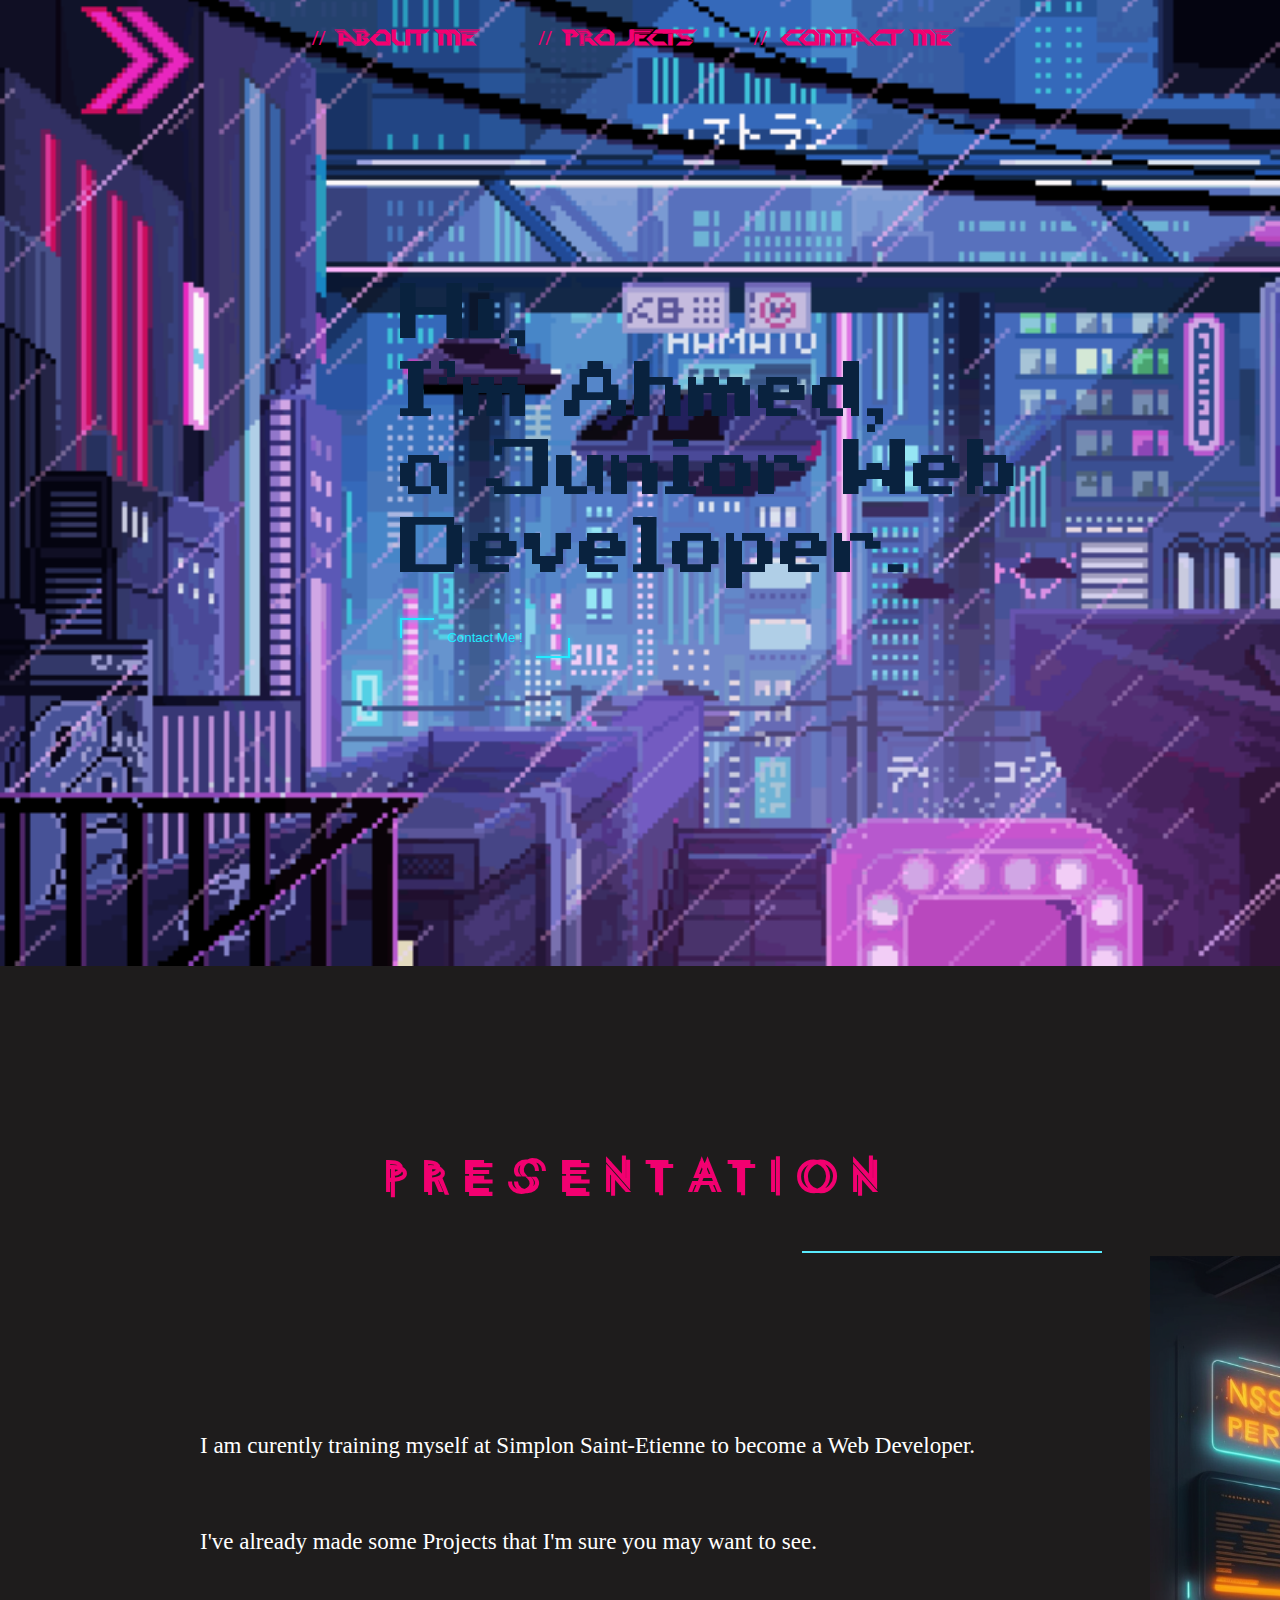
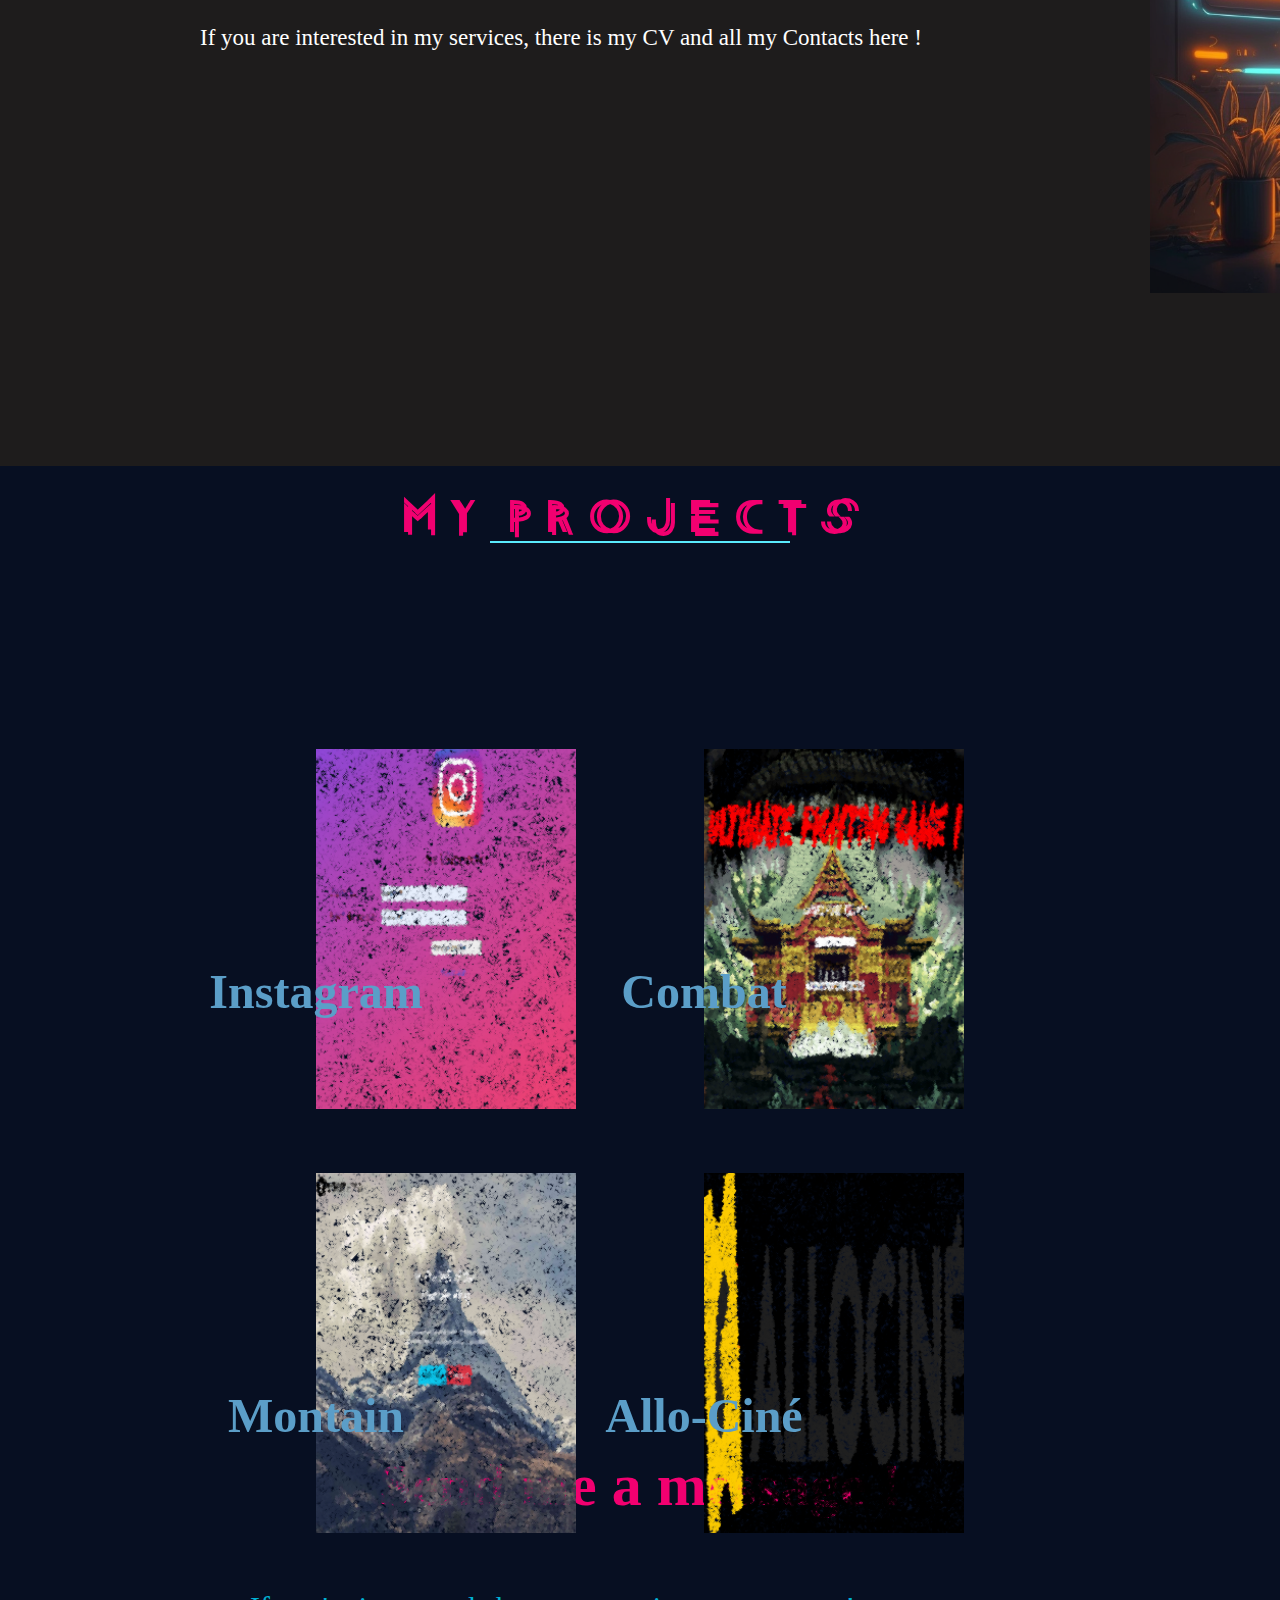
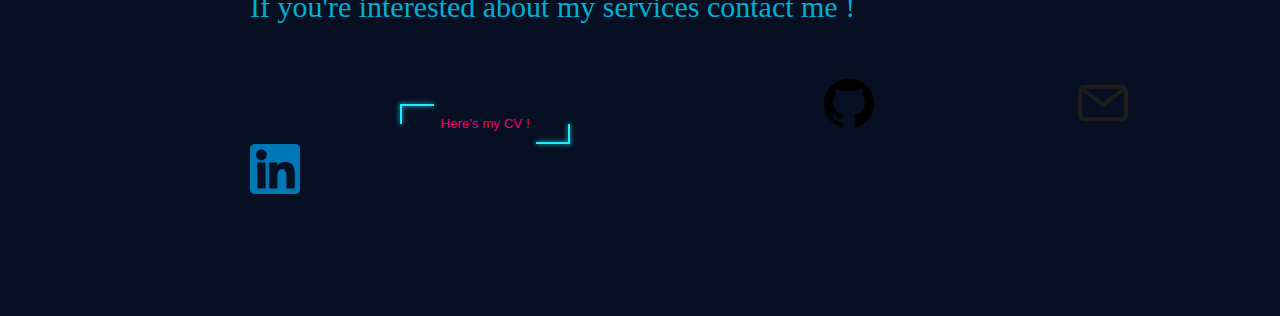
==== index.html @ 4531cb44 "ok" ====
<!DOCTYPE html>
<html lang="en">
<head>
    <meta charset="UTF-8">
    <meta http-equiv="X-UA-Compatible" content="IE=edge">
    <meta name="viewport" content="width=device-width, initial-scale=1.0">
    <link rel="stylesheet" href="Assets/style.css">  
    <link rel="stylesheet" href="Assets/projet.css"> 
    <link href="https://cdn.jsdelivr.net/npm/bootstrap@5.3.0-alpha1/dist/css/bootstrap.min.css" rel="stylesheet" integrity="sha384-GLhlTQ8iRABdZLl6O3oVMWSktQOp6b7In1Zl3/Jr59b6EGGoI1aFkw7cmDA6j6gD" crossorigin="anonymous">   
    <title>Portfolio Ahmed</title>
</head>
<body>
    <div>
        <nav>
            <ul class="nav-links">
                <li><a href="#Presentation">// About me</a></li>
                <li><a href="#My Projects">// Projects</a></li>
                <li><a href="#Contact">// Contact me</a></li>
              </ul>
        </nav>
    </div>
    <div id="intro">
        <p class="p-intro">Hi,<br> I'm Ahmed,<br> a Junior Web Developer.</p>
        <a href="#Contact"><button class="custom-btn btn-7"><span>Contact Me !</span></button></a>
    </div>
    <div id="Presentation">
        <div>
            <div>
        <h1 class="hpres">Presentation</h1>
        <hr style="margin-bottom: 110px; width: 300px; margin-left: 802px; color: #59eafd; border: solid 1.9px;">
        <p class="ppres">I am curently training myself at Simplon Saint-Etienne to become a Web Developer.</p>
        <p class="ppres">I've already made some Projects that I'm sure you may want to see.</p>
        <p class="ppres">If you are interested in my services, there is my CV and all my Contacts here !</p>
            </div>
        </div>
    </div>
    <div id="My Projects">
        <div id="bodyproj">
            <h1 class="hproj">My Projects</h1>
            <hr style="margin-bottom: 110px; width: 300px; margin-left: 0px; color: #59eafd; border: solid 1.9px;">
            <main>
                <div class="cards">
                    <a href="https://julien-ahmed-instagram.projets.garage404.com/"> <div class="card">
                        <div class="card__image">
                            <div class="card__image--inner"></div>
                        </div>
                        <div class="card__text">
                             <span class="card__text--inner">Instagram</span>
                        </div></a>
                    </div>
                    <a href="https://ahmed-semih-serhat-tpc.projets.garage404.com/"><div class="card">
                        <div class="card__image">
                            <div class="card__image--inner"></div>
                        </div>
                        <div class="card__text">
                            <span class="card__text--inner">Combat</span>
                        </div></a>
                    </div>
                    <a href="https://ahmed-themountain.projets.garage404.com/"><div class="card">
                        <div class="card__image">
                            <div class="card__image--inner"></div>
                        </div>
                        <div class="card__text">
                            <span class="card__text--inner">Montain</span>
                        </div></a>
                    </div>
                    <a href="https://ahmed-semih-serhat-pac.projets.garage404.com/"><div class="card">
                        <div class="card__image">
                            <div class="card__image--inner"></div>
                        </div>
                        <div class="card__text">
                            <span class="card__text--inner">Allo-Ciné</span>
                        </div></a>
                    </div>
                </div>
            </main>
        </div>
    </div>
    <div id="Contact">
        <h1 class="h1cont">Send me a message !</h1>
        <p class="pcont">If you're interested about my services contact me !</p>
        <div class="d-cont">
            <button class="custom-btn btn-7"><a class="a-cv" href="../CV-Dev-Web.pdf" download><span>Here's my CV !</span></a></button>
            <a href="https://github.com/essiens0025" target="_blank"><img style="width: 50px; margin-left: 250px" src="../logo-github.png"></a>
            <a href="mailto:mahihenni.ahmed1@gmail.com?"><img src="../mail2.png" class="mail"></a> 
            <a href="https://www.linkedin.com/in/ahmed-mahihenni-087325206/" target="_blank"><img style="width: 50px; margin-left: 250px;"src="../linkedin.png"></a>
        </div> 
    </div>
    <script src="proj.js"></script>
</body>
</html>
---- Assets/style.css ----
@font-face {
  font-family: 'entan';
  src: url('../Entanglement-rgpRB.ttf') format('truetype');
  font-weight: normal;
  font-style: normal;
}
@font-face {
  font-family: 'futu';
  src: url('../pdark.ttf') format('truetype');
  font-weight: normal;
  font-style: normal;
}
@font-face {
  font-family: 'pixo';
  src: url('../SuperLegendBoy-4w8Y.ttf') format('truetype');
  font-weight: normal;
  font-style: normal;
}
nav {
  display: flex;
  justify-content:center;
  align-items: center;
  top: 25px;
  background-color: transparent;
  font-family: 'Open Sans', sans-serif;
  position: relative;
}

.nav-links {
  display: flex;
  justify-content: space-between;
  width: 50%;
  margin-right: 1rem;
}

.nav-links li {
  list-style: none;
}

.nav-links a {
  color: #f20070;
  text-decoration: none;
  letter-spacing: 1px;
  font-weight: bold;
  font-family: futu;
  font-size: 22px;
  position: relative;
}

.nav-links a::before {
  content: '';
  position: absolute;
  width: 100%;
  height: 2px;
  bottom: -5px;
  left: 0;
  background-color: 
  #5b9ec8;
  visibility: hidden;
  transform: scaleX(0);
  transition: all 0.3s ease-in-out 0s;
}

.nav-links a:hover::before {
  visibility: visible;
  transform: scaleX(1);
}

.nav-links a::after {
  content: '';
  position: absolute;
  width: 100%;
  height: 2px;
  top: -5px;
  left: 0;
  background-color: #59eafd;
  visibility: hidden;
  transform: scaleX(0);
  transition: all 0.3s ease-in-out 0s;
}

.nav-links a:hover::after {
  visibility: visible;
  transform: scaleX(1);
}

#intro{
    background-image: url(../bg-intro.gif);
    background-position: center;
    background-repeat: no-repeat;
    background-size:cover;
    height: 990px;
    margin-top: -50px;
   
    
}
.p-intro{
    color: #09223e;
    font-size: 70px;
    font-family: pixo;
    margin-left: 400px;
    padding-top: 300px;
}

body{
margin: 0;
padding: 0;
}
.frame {
  width: 90%;
  margin: 40px auto;
  text-align: center;
}
.custom-btn {
  color: #fff;
  width: 170px;
  height: 40px;
  
  font-family: 'Lato', sans-serif;
  font-weight: 500;
  background: transparent;
  cursor: pointer;
  transition: all 0.3s ease;
  position: relative;
  display: inline-block;
}
.btn-7 {
  color: #21ebff;
  line-height: 40px;
  padding: 0;
  border: none;
  margin-left: 400px;
  margin-top: 30px;
}
.btn-7 span {
  position: relative;
  display: block;
  width: 100%;
  height: 100%;
}
.btn-7:before,
.btn-7:after {
  position: absolute;
  content: "";
  right: 0;
  bottom: 0;
  background: #21ebff;
  box-shadow: 0 0 5px #21ebff;
  transition: all 0.3s ease;
}
.btn-7:before{
   height: 50%;
   width: 2px;
}
.btn-7:after {
  width: 20%;
  height: 2px;
}
.btn-7:hover:before {
  height: 100%;
}
.btn-7:hover:after {
  width: 100%;
}
.btn-7 span:before,
.btn-7 span:after {
  position: absolute;
  content: "";
  left: 0;
  top: 0;
  background: #21ebff;
  box-shadow: 0 0 5px #21ebff;
  transition: all 0.3s ease;
}
.btn-7 span:before {
  width: 2px;
  height: 50%;
}
.btn-7 span:after {
  height: 2px;
  width: 20%;
}
.btn-7 span:hover:before {
  height: 100%;
}
.btn-7 span:hover:after {
  width: 100%;
}

#Presentation {
  background-color: #1e1c1c;
  background-image: url(../presimg.png);
  background-size: 650px;
  background-position-x: 1150px;
  background-position-y: 290px;
  background-repeat: no-repeat;
  height: 1100px;
}

.ppres{
  font-size: 23px;
  color: white;
  padding-left: 200px;
  padding-top: 70px;
}
.hpres{
  text-align: center;
  color: #f20070;
  font-size: 60px;
  font-family: entan;
  margin-bottom: 50px;
  padding-top: 160px;
}
@import url("https://fonts.googleapis.com/css2?family=Red+Rose:wght@400;700&display=swap");
* {
  box-sizing: border-box;
  margin: 0;
  padding: 0;
}

#bodyproj {
  width: 100%;
  height: 100vh;
  display: grid;
  place-items: center;
  background: #070f22;
}

main {
  width: 100%;
  height: 100%;
  display: grid;
  place-items: center;
  padding: 4rem;
  
}

.cards {
  width: 100%;
  display: flex;
  flex-wrap: wrap;
  justify-content: center;
  align-items: center;
}
.cards .card {
  position: relative;
  width: 260px;
  height: 360px;
  margin: 2rem 4rem;
}
.cards .card__image {
  position: relative;
  width: 100%;
  height: 100%;
  overflow: hidden;
}
.cards .card__image--inner {
  width: 100%;
  height: 100%;
  overflow: hidden;
}
.cards .card__image--inner canvas {
  transform: scale(1.02);
}
.cards .card__text {
  position: absolute;
  left: 0;
  bottom: 25%;
  transform: translateX(-50%);
  pointer-events: none;
  -webkit-user-select: none;
     -moz-user-select: none;
          user-select: none;
  overflow: hidden;
}
.cards .card__text--inner {
  display: inline-block;
  color: #5b9ec8;
  font-size: 3rem;
  font-family: "Red Rose", Roboto;
  font-weight: 700;
}

.loading__wrapper {
  position: fixed;
  left: 0;
  top: 0;
  width: 100%;
  height: 100%;
  display: flex;
  flex-direction: column;
  justify-content: center;
  align-items: center;
  background: #000;
  z-index: 200;
  transition: opacity 500ms ease-in;
}
.loading__wrapper .loader__text {
  color: #fff;
  font-family: "Red Rose", Roboto;
  font-weight: 400;
  margin-bottom: 1.4rem;
}
.loading__wrapper.hide {
  pointer-events: none;
  -webkit-user-select: none;
     -moz-user-select: none;
          user-select: none;
  opacity: 0;
}

.support {
  position: fixed;
  right: 10px;
  bottom: 10px;
  padding: 10px;
  display: flex;
}
.support a {
  margin: 0 10px;
  color: #fff;
  font-size: 1.8rem;
  -webkit-backface-visibility: hidden;
          backface-visibility: hidden;
  transition: all 150ms ease;
}
.support a:hover {
  transform: scale(1.1);
}

@keyframes octocat-wave {
  0%, 100% {
    transform: rotate(0);
  }
  20%, 60% {
    transform: rotate(-20deg);
  }
  40%, 80% {
    transform: rotate(10deg);
  }
}/*# sourceMappingURL=projet.css.map */

.hproj {
  color: #f20070;
  font-family: entan;
  font-size: 60px;
}
#Contact {
  background-color:#070f22;
  padding-top: 85px;
  height: 550px;
}

.h1cont {
   font-size: 60px;
   text-align: center;
   color: #f20070;
}

.pcont {
  padding-left: 250px;
  padding-top: 70px;
  margin-bottom: 50px;
  color: #00b0d3;
  font-size: 30px;
}

.mail {
  width: 50px;
  margin-left: 200px
}

.a-cv {
  text-decoration: none;
  color: #f20070;
}

.d-cont {
  justify-content: center;
  justify-items: center;
}
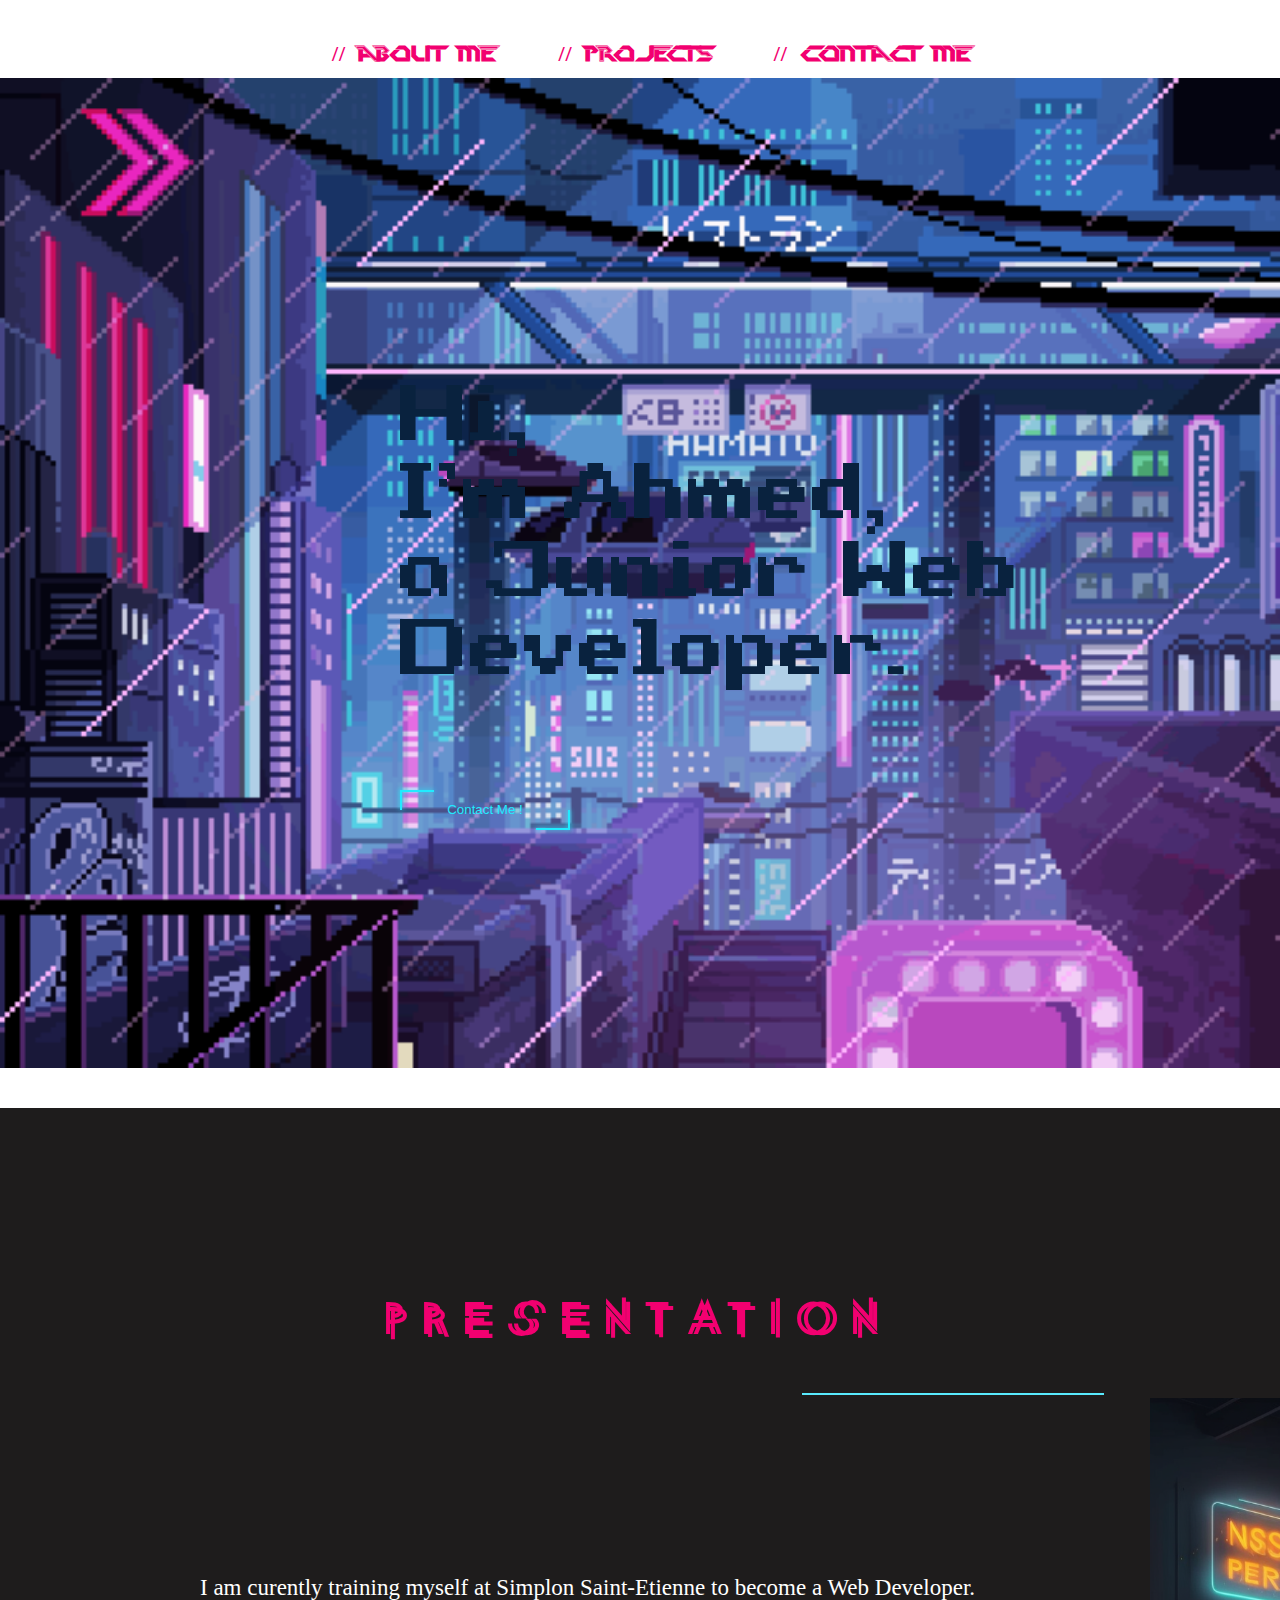
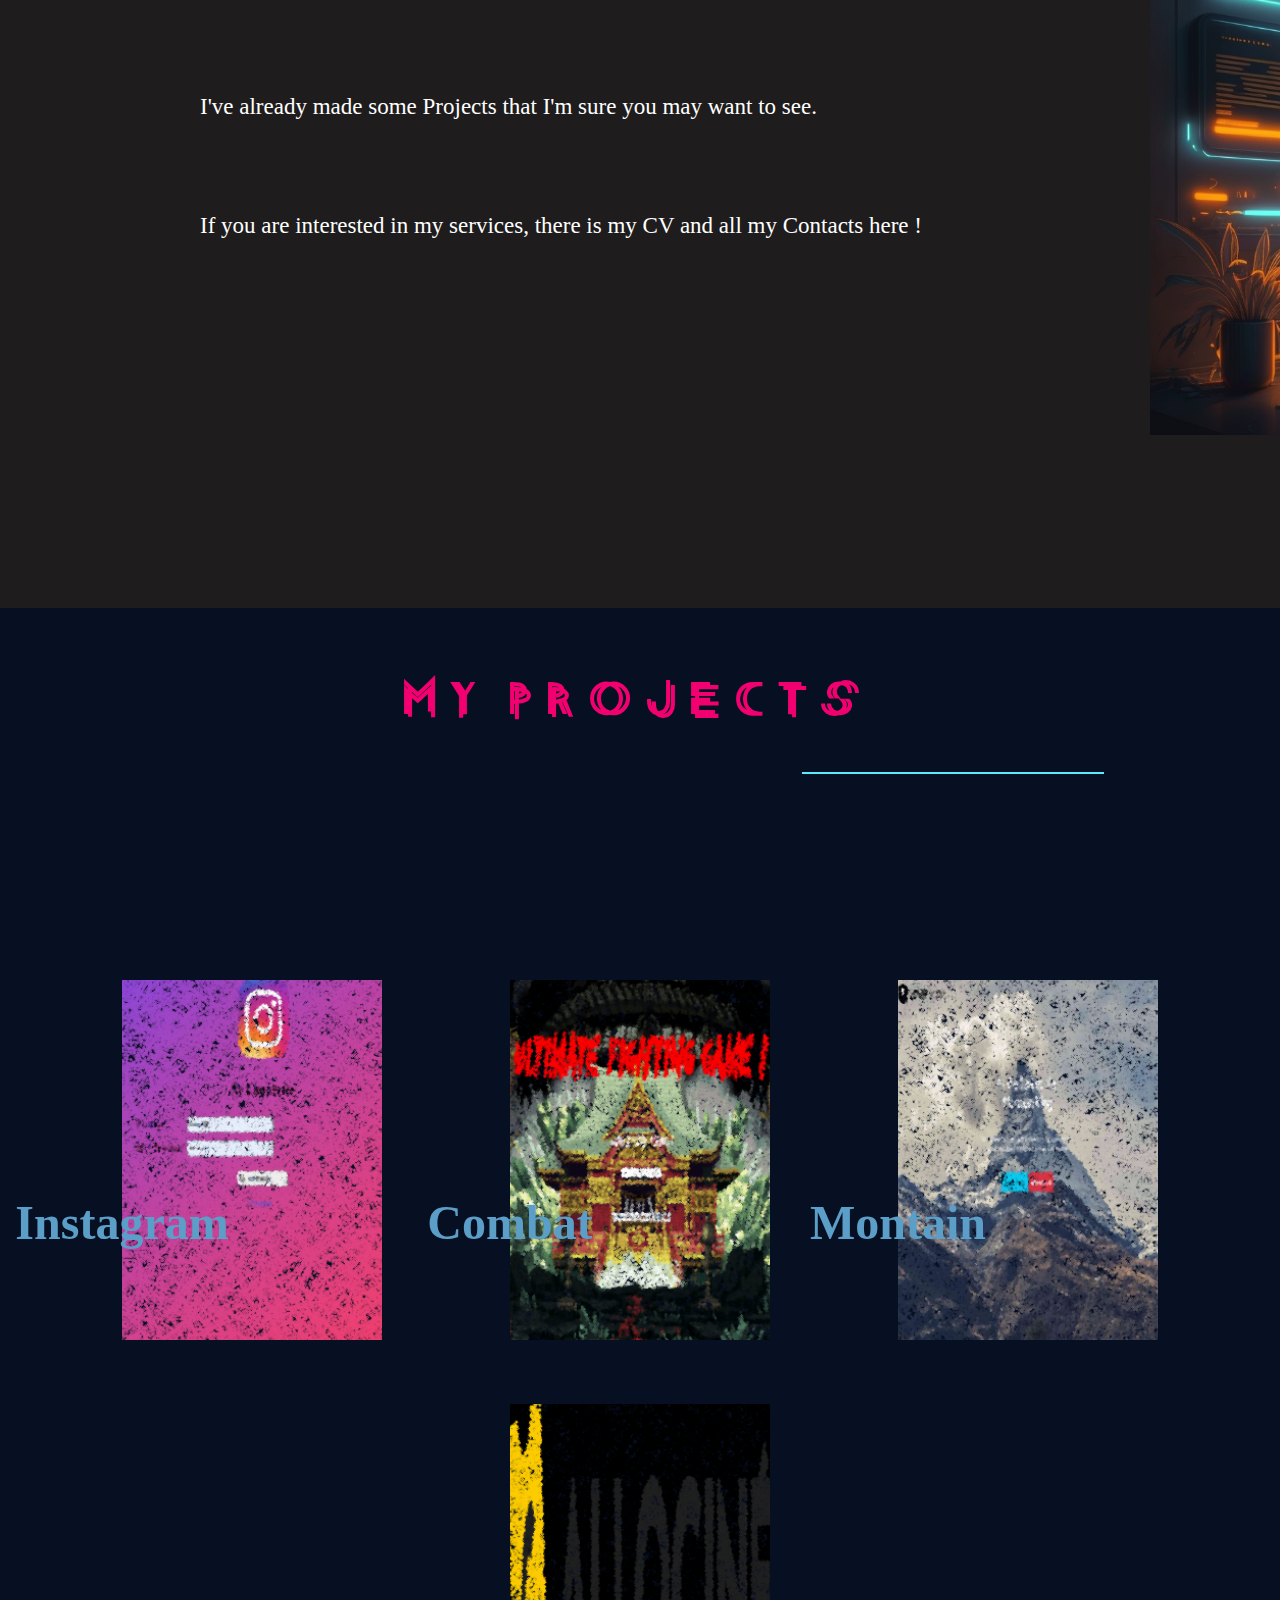
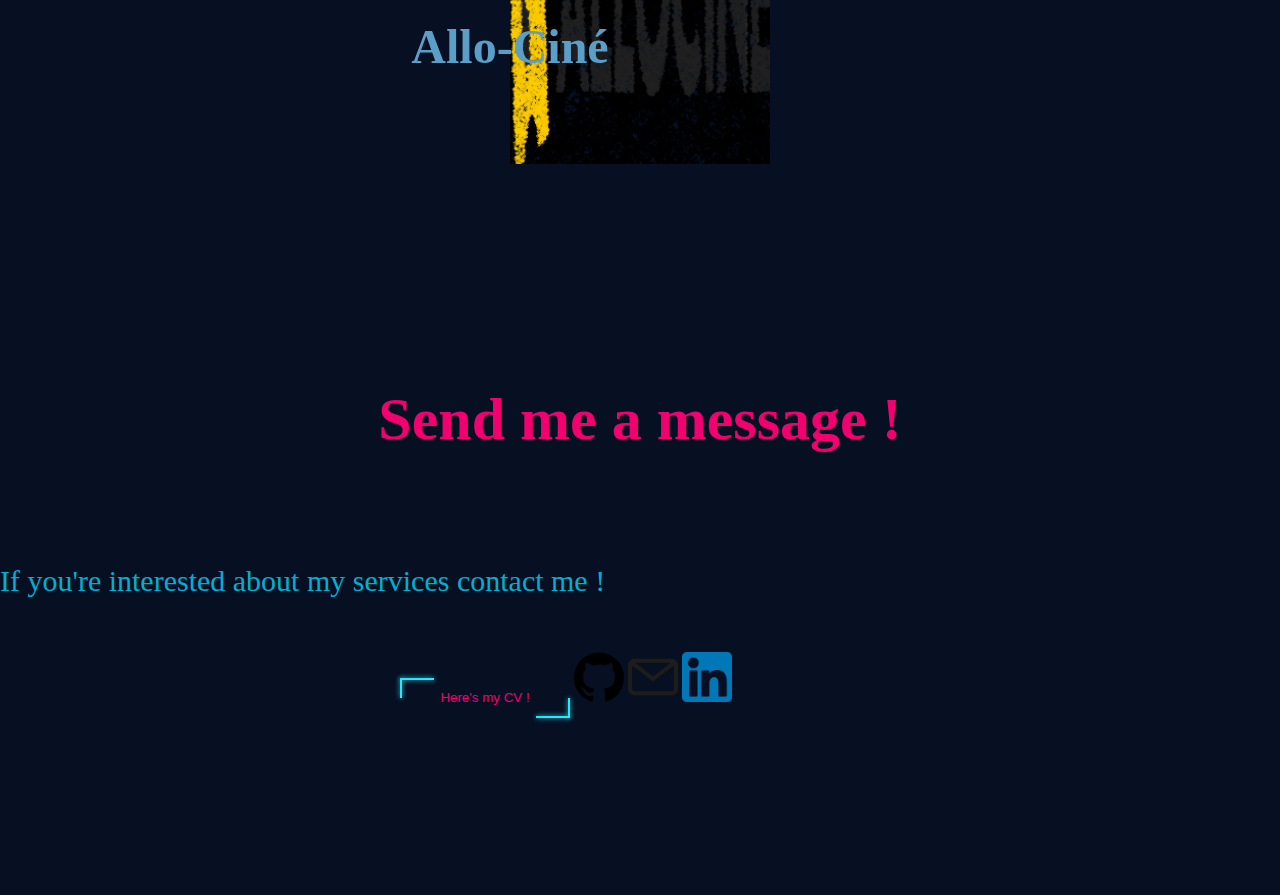
==== commit 8cce0e32: "ok" ====
--- a/index.html
+++ b/index.html
@@ -5,7 +5,6 @@
     <meta http-equiv="X-UA-Compatible" content="IE=edge">
     <meta name="viewport" content="width=device-width, initial-scale=1.0">
     <link rel="stylesheet" href="Assets/style.css">  
-    <link rel="stylesheet" href="Assets/projet.css"> 
     <link href="https://cdn.jsdelivr.net/npm/bootstrap@5.3.0-alpha1/dist/css/bootstrap.min.css" rel="stylesheet" integrity="sha384-GLhlTQ8iRABdZLl6O3oVMWSktQOp6b7In1Zl3/Jr59b6EGGoI1aFkw7cmDA6j6gD" crossorigin="anonymous">   
     <title>Portfolio Ahmed</title>
 </head>
@@ -27,7 +26,7 @@
         <div>
             <div>
         <h1 class="hpres">Presentation</h1>
-        <hr style="margin-bottom: 110px; width: 300px; margin-left: 802px; color: #59eafd; border: solid 1.9px;">
+        <hr class="hr">
         <p class="ppres">I am curently training myself at Simplon Saint-Etienne to become a Web Developer.</p>
         <p class="ppres">I've already made some Projects that I'm sure you may want to see.</p>
         <p class="ppres">If you are interested in my services, there is my CV and all my Contacts here !</p>
@@ -37,7 +36,7 @@
     <div id="My Projects">
         <div id="bodyproj">
             <h1 class="hproj">My Projects</h1>
-            <hr style="margin-bottom: 110px; width: 300px; margin-left: 0px; color: #59eafd; border: solid 1.9px;">
+            <hr class="hr">
             <main>
                 <div class="cards">
                     <a href="https://julien-ahmed-instagram.projets.garage404.com/"> <div class="card">
@@ -81,9 +80,9 @@
         <p class="pcont">If you're interested about my services contact me !</p>
         <div class="d-cont">
             <button class="custom-btn btn-7"><a class="a-cv" href="../CV-Dev-Web.pdf" download><span>Here's my CV !</span></a></button>
-            <a href="https://github.com/essiens0025" target="_blank"><img style="width: 50px; margin-left: 250px" src="../logo-github.png"></a>
+            <a href="https://github.com/essiens0025" target="_blank"><img style="width: 50px;" src="../logo-github.png"></a>
             <a href="mailto:mahihenni.ahmed1@gmail.com?"><img src="../mail2.png" class="mail"></a> 
-            <a href="https://www.linkedin.com/in/ahmed-mahihenni-087325206/" target="_blank"><img style="width: 50px; margin-left: 250px;"src="../linkedin.png"></a>
+            <a href="https://www.linkedin.com/in/ahmed-mahihenni-087325206/" target="_blank"><img style="width: 50px; "src="../linkedin.png"></a>
         </div> 
     </div>
     <script src="proj.js"></script>
--- a/Assets/style.css
+++ b/Assets/style.css
@@ -91,14 +91,12 @@
     background-size:cover;
     height: 990px;
     margin-top: -50px;
-   
-    
 }
 .p-intro{
     color: #09223e;
     font-size: 70px;
     font-family: pixo;
-    margin-left: 400px;
+    margin-left:400px ;
     padding-top: 300px;
 }
 
@@ -106,11 +104,7 @@
 margin: 0;
 padding: 0;
 }
-.frame {
-  width: 90%;
-  margin: 40px auto;
-  text-align: center;
-}
+
 .custom-btn {
   color: #fff;
   width: 170px;
@@ -211,16 +205,9 @@
   margin-bottom: 50px;
   padding-top: 160px;
 }
-@import url("https://fonts.googleapis.com/css2?family=Red+Rose:wght@400;700&display=swap");
-* {
-  box-sizing: border-box;
-  margin: 0;
-  padding: 0;
-}
-
 #bodyproj {
   width: 100%;
-  height: 100vh;
+  height: 100%;
   display: grid;
   place-items: center;
   background: #070f22;
@@ -358,7 +345,7 @@
 }
 
 .pcont {
-  padding-left: 250px;
+ 
   padding-top: 70px;
   margin-bottom: 50px;
   color: #00b0d3;
@@ -367,7 +354,7 @@
 
 .mail {
   width: 50px;
-  margin-left: 200px
+ 
 }
 
 .a-cv {
@@ -379,3 +366,45 @@
   justify-content: center;
   justify-items: center;
 }
+.hr {
+  margin-bottom: 110px; width: 300px; margin-left: 802px; color: #59eafd; border: solid 1.9px;
+}
+
+@media screen and (min-width: 0px) and (max-width: 350px){ 
+  .p-intro{
+    font-size: 45px;
+    margin-left: 150px;
+    padding-top: 200px;
+  }
+  .btn-7{
+    margin-left: 100px;
+  }
+  .hr {
+    margin-left: 0;
+  }
+  #Presentation{
+    height: 2000px;
+    background-size: 200px;
+    background-position-x: 100px;
+    background-position-y: 290px;
+  }
+}
+@media screen and (min-width: 500px) and (max-width: 999px){ 
+  .p-intro{
+    font-size: 45px;
+    margin-left: 150px;
+    padding-top: 200px;
+  }
+  .btn-7{
+    margin-left: 100px;
+  }
+  .hr {
+    margin-left: 0;
+  }
+  #Presentation{
+    height: 2000px;
+    background-size: 200px;
+    background-position-x: 100px;
+    background-position-y: 290px;
+  }
+}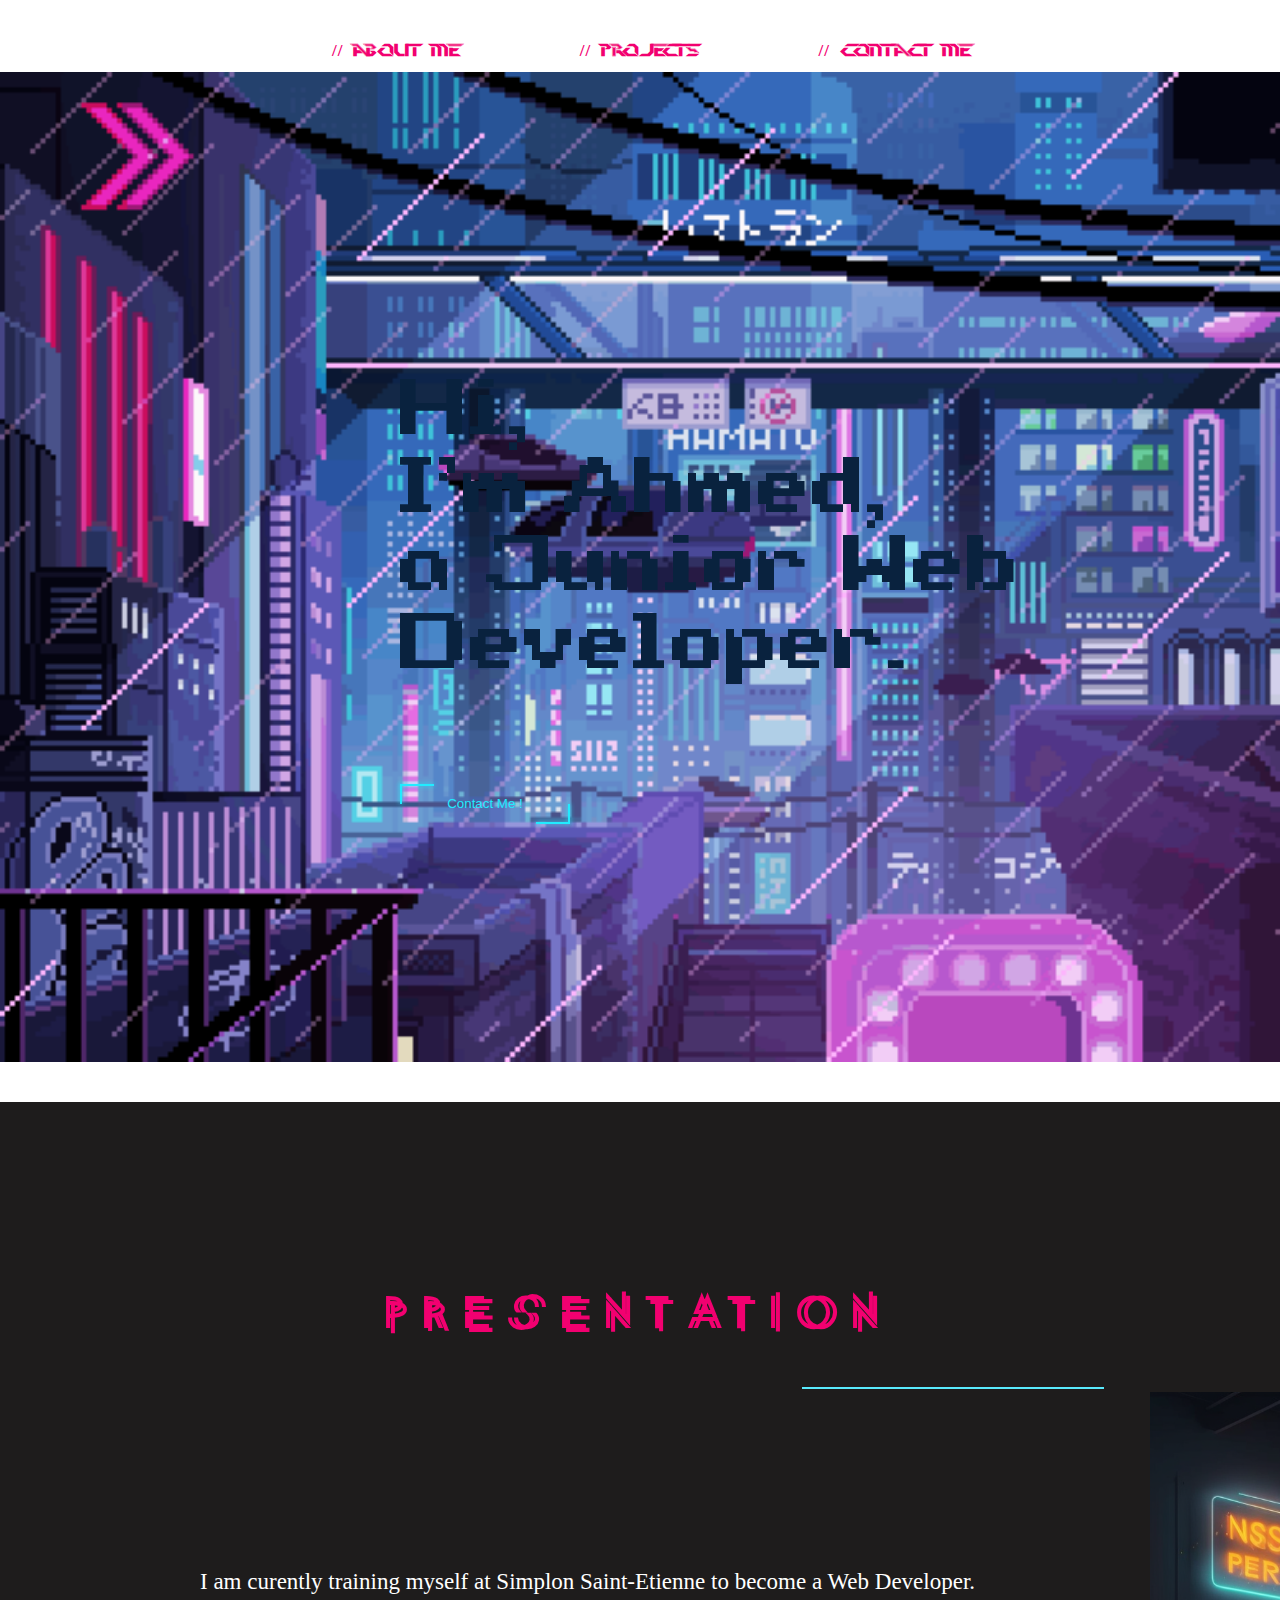
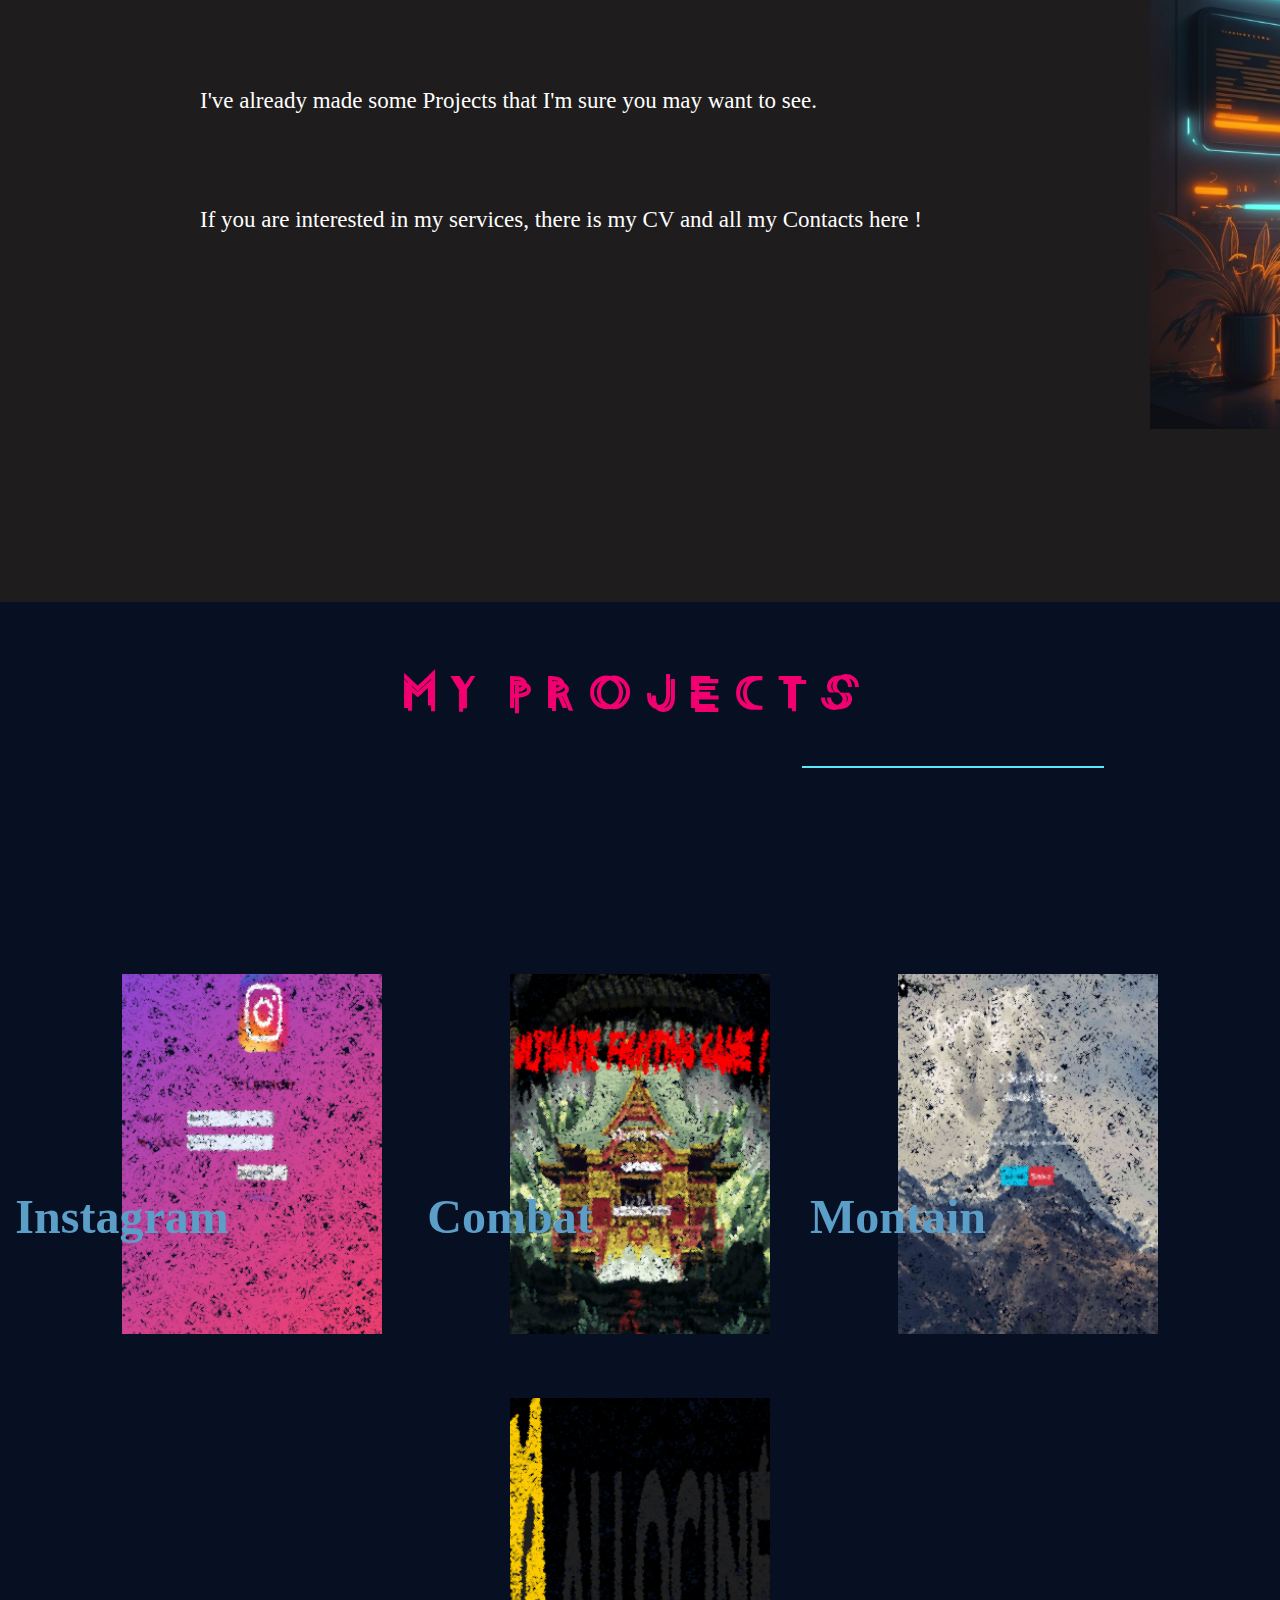
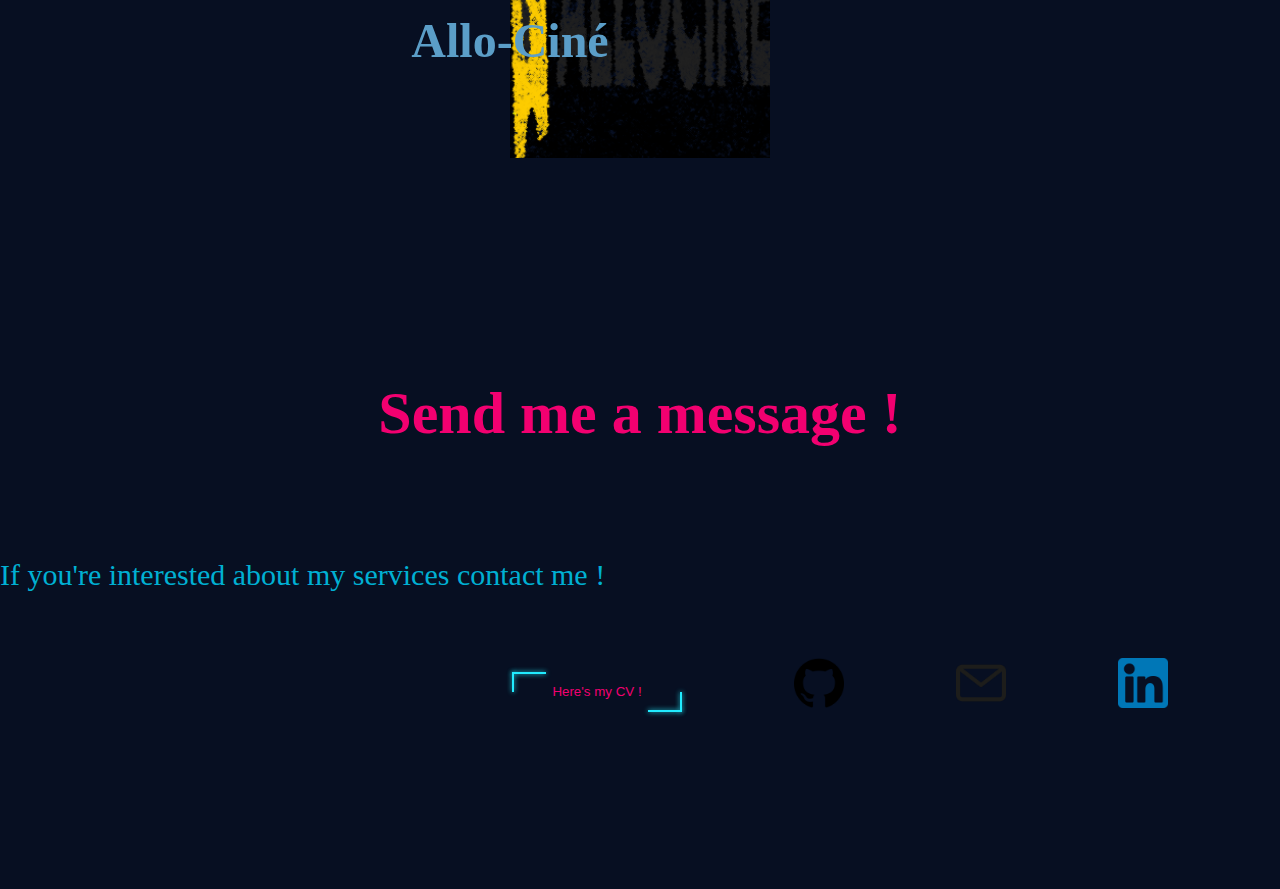
==== commit 4a1944e0: "responsiv" ====
--- a/index.html
+++ b/index.html
@@ -23,20 +23,17 @@
         <a href="#Contact"><button class="custom-btn btn-7"><span>Contact Me !</span></button></a>
     </div>
     <div id="Presentation">
-        <div>
-            <div>
         <h1 class="hpres">Presentation</h1>
         <hr class="hr">
         <p class="ppres">I am curently training myself at Simplon Saint-Etienne to become a Web Developer.</p>
         <p class="ppres">I've already made some Projects that I'm sure you may want to see.</p>
-        <p class="ppres">If you are interested in my services, there is my CV and all my Contacts here !</p>
-            </div>
-        </div>
+        <p class="ppres">If you are interested in my services, there is my CV and all my Contacts here !</p>    
     </div>
     <div id="My Projects">
         <div id="bodyproj">
             <h1 class="hproj">My Projects</h1>
-            <hr class="hr">
+            <hr class="hr2">
+           
             <main>
                 <div class="cards">
                     <a href="https://julien-ahmed-instagram.projets.garage404.com/"> <div class="card">
@@ -46,7 +43,9 @@
                         <div class="card__text">
                              <span class="card__text--inner">Instagram</span>
                         </div></a>
-                    </div>
+                        </div>
+                
+                    
                     <a href="https://ahmed-semih-serhat-tpc.projets.garage404.com/"><div class="card">
                         <div class="card__image">
                             <div class="card__image--inner"></div>
@@ -55,6 +54,7 @@
                             <span class="card__text--inner">Combat</span>
                         </div></a>
                     </div>
+                
                     <a href="https://ahmed-themountain.projets.garage404.com/"><div class="card">
                         <div class="card__image">
                             <div class="card__image--inner"></div>
@@ -70,16 +70,17 @@
                         <div class="card__text">
                             <span class="card__text--inner">Allo-Ciné</span>
                         </div></a>
-                    </div>
-                </div>
+                    
             </main>
+            
+        </div>
         </div>
     </div>
     <div id="Contact">
         <h1 class="h1cont">Send me a message !</h1>
         <p class="pcont">If you're interested about my services contact me !</p>
         <div class="d-cont">
-            <button class="custom-btn btn-7"><a class="a-cv" href="../CV-Dev-Web.pdf" download><span>Here's my CV !</span></a></button>
+            <button class="custom-btn btn-8"><a class="a-cv" href="../CV-Dev-Web.pdf" download><span>Here's my CV !</span></a></button>
             <a href="https://github.com/essiens0025" target="_blank"><img style="width: 50px;" src="../logo-github.png"></a>
             <a href="mailto:mahihenni.ahmed1@gmail.com?"><img src="../mail2.png" class="mail"></a> 
             <a href="https://www.linkedin.com/in/ahmed-mahihenni-087325206/" target="_blank"><img style="width: 50px; "src="../linkedin.png"></a>
--- a/Assets/style.css
+++ b/Assets/style.css
@@ -43,7 +43,7 @@
   letter-spacing: 1px;
   font-weight: bold;
   font-family: futu;
-  font-size: 22px;
+  font-size: 17px;
   position: relative;
 }
 
@@ -180,6 +180,68 @@
 .btn-7 span:hover:after {
   width: 100%;
 }
+.btn-8 {
+  color: #21ebff;
+  line-height: 40px;
+  padding: 0;
+  border: none;
+  margin-left: 400px;
+  margin-top: 30px;
+}
+.btn-8 span {
+  position: relative;
+  display: block;
+  width: 100%;
+  height: 100%;
+}
+.btn-8:before,
+.btn-8:after {
+  position: absolute;
+  content: "";
+  right: 0;
+  bottom: 0;
+  background: #21ebff;
+  box-shadow: 0 0 5px #21ebff;
+  transition: all 0.3s ease;
+}
+.btn-8:before{
+   height: 50%;
+   width: 2px;
+}
+.btn-8:after {
+  width: 20%;
+  height: 2px;
+}
+.btn-8:hover:before {
+  height: 100%;
+}
+.btn-8:hover:after {
+  width: 100%;
+}
+.btn-8 span:before,
+.btn-8 span:after {
+  position: absolute;
+  content: "";
+  left: 0;
+  top: 0;
+  background: #21ebff;
+  box-shadow: 0 0 5px #21ebff;
+  transition: all 0.3s ease;
+}
+.btn-8 span:before {
+  width: 2px;
+  height: 50%;
+}
+.btn-8 span:after {
+  height: 2px;
+  width: 20%;
+}
+.btn-8 span:hover:before {
+  height: 100%;
+}
+.btn-8 span:hover:after {
+  width: 100%;
+}
 
 #Presentation {
   background-color: #1e1c1c;
@@ -363,48 +425,274 @@
 }
 
 .d-cont {
-  justify-content: center;
-  justify-items: center;
+  display: flex;
+    justify-content: space-evenly;
+    justify-items: center;
+    align-items: flex-end;
 }
 .hr {
   margin-bottom: 110px; width: 300px; margin-left: 802px; color: #59eafd; border: solid 1.9px;
 }
-
-@media screen and (min-width: 0px) and (max-width: 350px){ 
+.hr2 {
+  margin-bottom: 110px; width: 300px; margin-left: 802px; color: #59eafd; border: solid 1.9px;
+}
+
+@media screen and (min-width: 300px) and (max-width: 350px){ 
+  .p-intro{
+    font-size: 35px;
+    margin-left: 10px;
+    padding-top: 300px;
+  }
+  nav{
+    position:absolute;
+    top: 30px;
+  }
+  .nav-links {
+    width: 98%;
+  }
+  .btn-7{
+    margin-left: 100px;
+  }
+  .hr {
+    margin-left: 20px;
+  }
+  .hr2{
+    margin-left: 10px;
+  }
+  #Presentation{
+    height: 1700px;
+    background-size: 400px;
+    background-position-x: 0px;
+    background-position-y: 1000px;
+  }
+  .hpres{
+    font-size: 35px;
+  }
+  .hproj{
+    font-size: 40px;
+    padding-right: 180px;
+  }
+  .ppres{
+    padding-left: 17px;
+  }
+  .pcont{
+    text-align: center;
+    font-size: 23px;
+  }
+  #bodyproj {
+    width: 100%;
+    height: 100%;
+    display: grid;
+    place-items: center;
+    background: #070f22;
+  }
+  
+  main {
+    width: 100%;
+    display: grid;
+    place-items:initial;
+    padding: 4rem;
+    
+  }
+  
+  .cards {
+    width: 80%;
+    display: flex;
+    flex-wrap: wrap;
+    justify-content: center;
+    align-items: center;
+  }
+  .d-cont{
+    display: flexbox;
+    justify-content: center;
+  }
+  .btn-8 {
+    color: #21ebff;
+    line-height: 40px;
+    padding: 0;
+    border: none;
+    margin-left: 0px;
+    margin-top: 30px;
+  }
+ 
+}
+@media screen and (min-width: 350px) and (max-width: 500px){ 
+  .p-intro{
+    font-size: 41px;
+    margin-left: 10px;
+    padding-top: 300px;
+  }
+  nav{
+    position:absolute;
+    top: 30px;
+  }
+  .nav-links {
+    width: 98%;
+  }
+  .btn-7{
+    margin-left: 100px;
+  }
+  .hr {
+    margin-left: 38px;
+  }
+  .hr2{
+    margin-left: 10px;
+    padding-left: 400px;
+  }
+  #Presentation{
+    height: 1520px;
+    background-size: 400px;
+    background-position-x: 0px;
+    background-position-y: 1000px;
+  }
+  .hpres{
+    font-size: 41px;
+    padding-right: 0px;
+  }
+  .hproj{
+    font-size: 41px;
+    padding-right: 150px;
+  }
+  .ppres{
+    padding-left: 0px;
+    font-size: 15px;
+    letter-spacing: 0px;
+    display: flexbox;
+    justify-content: center ;
+  }
+  .pcont{
+    text-align: center;
+  }
+  #bodyproj {
+    width: 120%;
+    height: 100%;
+    display: grid;
+    place-items: center;
+    background: #070f22;
+  }
+  
+  main {
+    width: 100%;
+    display: grid;
+    place-items:initial;
+    padding: 4rem;
+    
+  }
+  
+  .cards {
+    width: 80%;
+    display: flex;
+    flex-wrap: wrap;
+    justify-content: center;
+    align-items: center;
+  }
+  #Contact{
+    width: 180%;
+  }
+  #intro {
+    width: 180%;
+  }
+  #Presentation{
+    width: 105%;
+  }
+  .h1cont{
+    font-size: 40px;
+    padding-right: 280px;
+  }
+  .pcont{
+    font-size: 28px;
+    padding-right: 280px;
+  }
+  .d-cont{
+    display: flexbox;
+    justify-content: center;
+  }
+  .btn-8 {
+    color: #21ebff;
+    line-height: 40px;
+    padding: 0;
+    border: none;
+    margin-left: 0px;
+    margin-top: 30px;
+  }
+}
+@media screen and (min-width: 500px) and (max-width: 750px){ 
   .p-intro{
     font-size: 45px;
-    margin-left: 150px;
-    padding-top: 200px;
+    margin-left: 50px;
+    padding-top: 300px;
+  }
+  nav{
+    position:absolute;
+    top: 30px;
+  }
+  .nav-links {
+    width: 98%;
   }
   .btn-7{
     margin-left: 100px;
   }
   .hr {
-    margin-left: 0;
+    margin-left: 135px;
+  }
+  .hr2{
+    margin-left: 10px;
   }
   #Presentation{
-    height: 2000px;
-    background-size: 200px;
-    background-position-x: 100px;
-    background-position-y: 290px;
-  }
-}
-@media screen and (min-width: 500px) and (max-width: 999px){ 
-  .p-intro{
-    font-size: 45px;
-    margin-left: 150px;
-    padding-top: 200px;
-  }
-  .btn-7{
-    margin-left: 100px;
-  }
-  .hr {
-    margin-left: 0;
-  }
-  #Presentation{
-    height: 2000px;
-    background-size: 200px;
-    background-position-x: 100px;
-    background-position-y: 290px;
+    width: 102%;
+    height: 1700px;
+    background-size: 400px;
+    background-position-x: 87px;
+    background-position-y: 1000px;
+  }
+  .ppres{
+    padding-left: 17px;
+  }
+  .pcont{
+    text-align: center;
+  }
+  #bodyproj {
+  width: 102%;
+  height: 100%;
+  display: grid;
+  place-items: center;
+  background: #070f22;
+}
+
+main {
+  width: 80%;
+  display: grid;
+  place-items:initial;
+  padding: 4rem;
+  
+}
+
+.cards {
+  width: 80%;
+  display: flex;
+  flex-wrap: wrap;
+  justify-content: center;
+  align-items: center;
+}
+#Contact{
+  width: 102%;
+}
+#intro {
+  width: 102%;
+}
+}
+@media screen and (min-width: 1700px) and (max-width: 2000px){
+
+  .hr2{
+    margin-left: 0px;
+  }
+  .hr{
+    margin-left: 780px;
+  }
+  .d-cont {
+    display: flex;
+    justify-content: space-evenly;
+    justify-items: center;
+    align-items: flex-end;
   }
 }